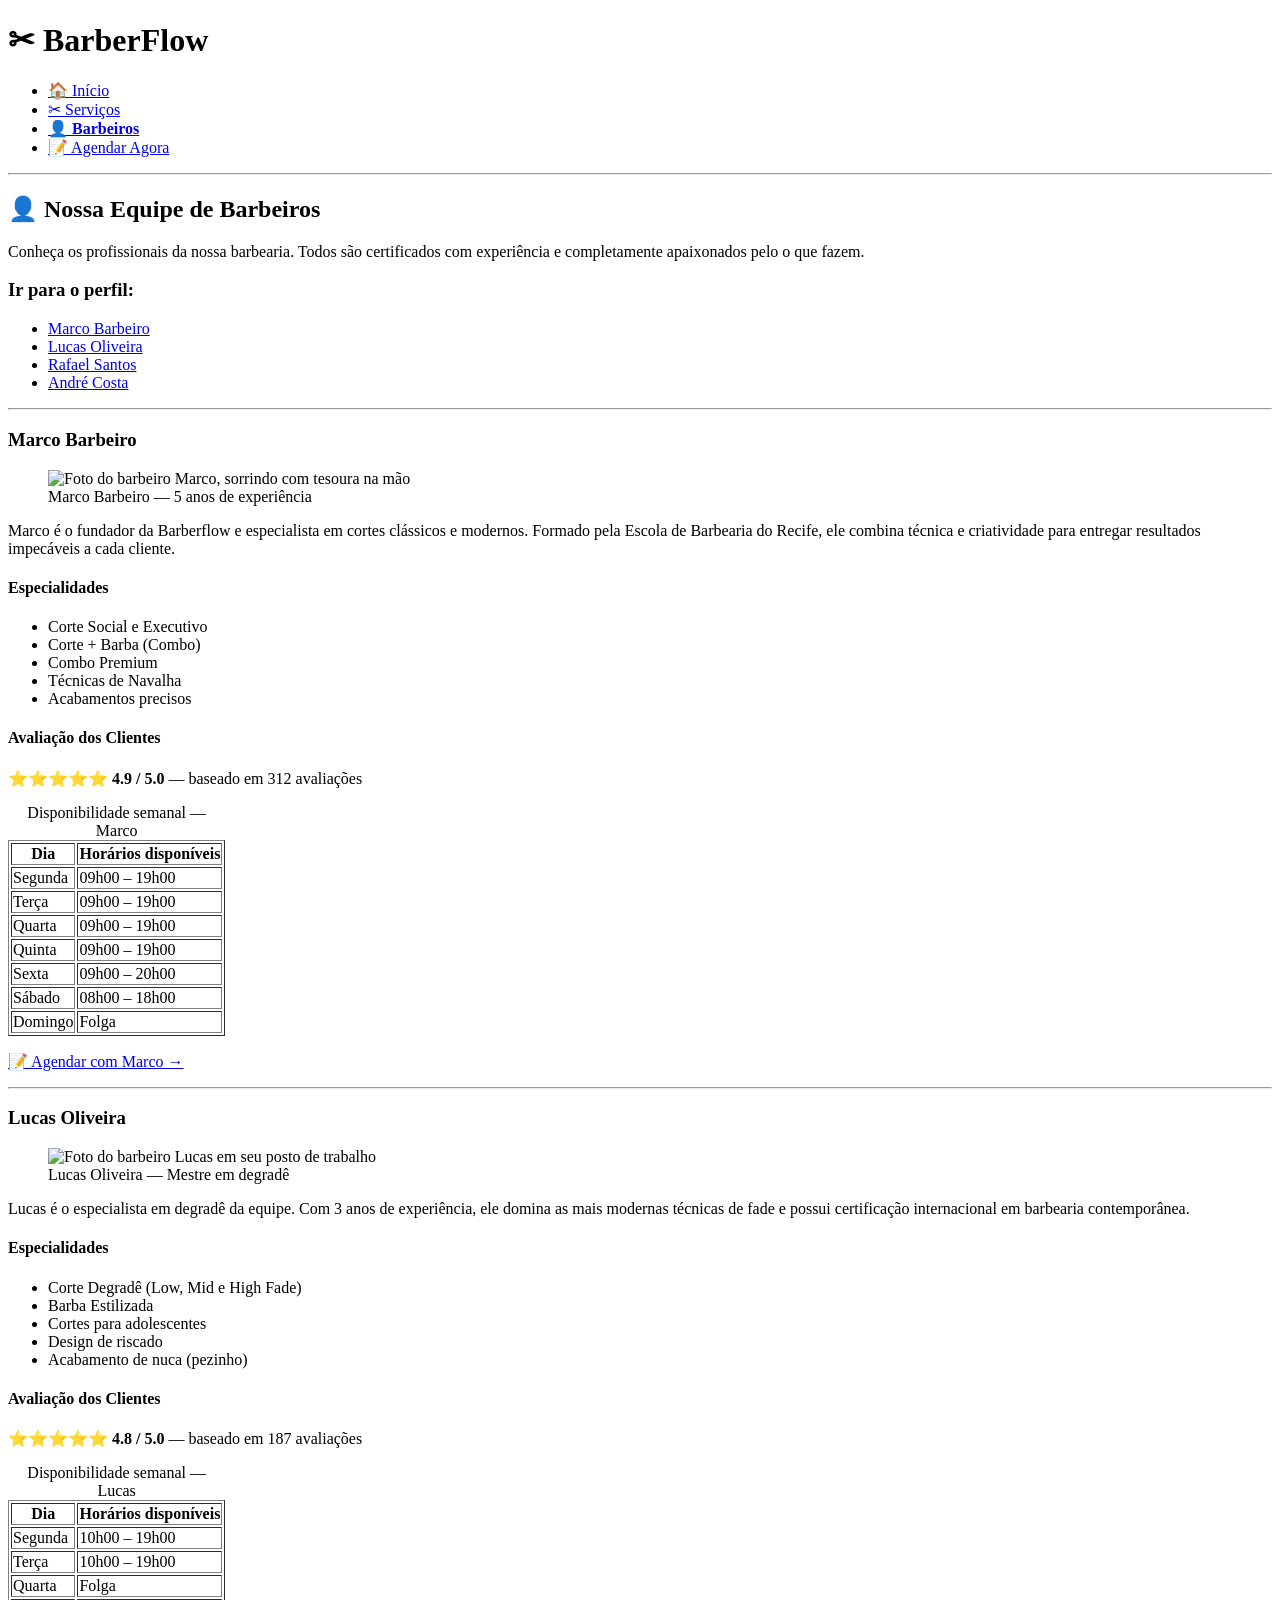
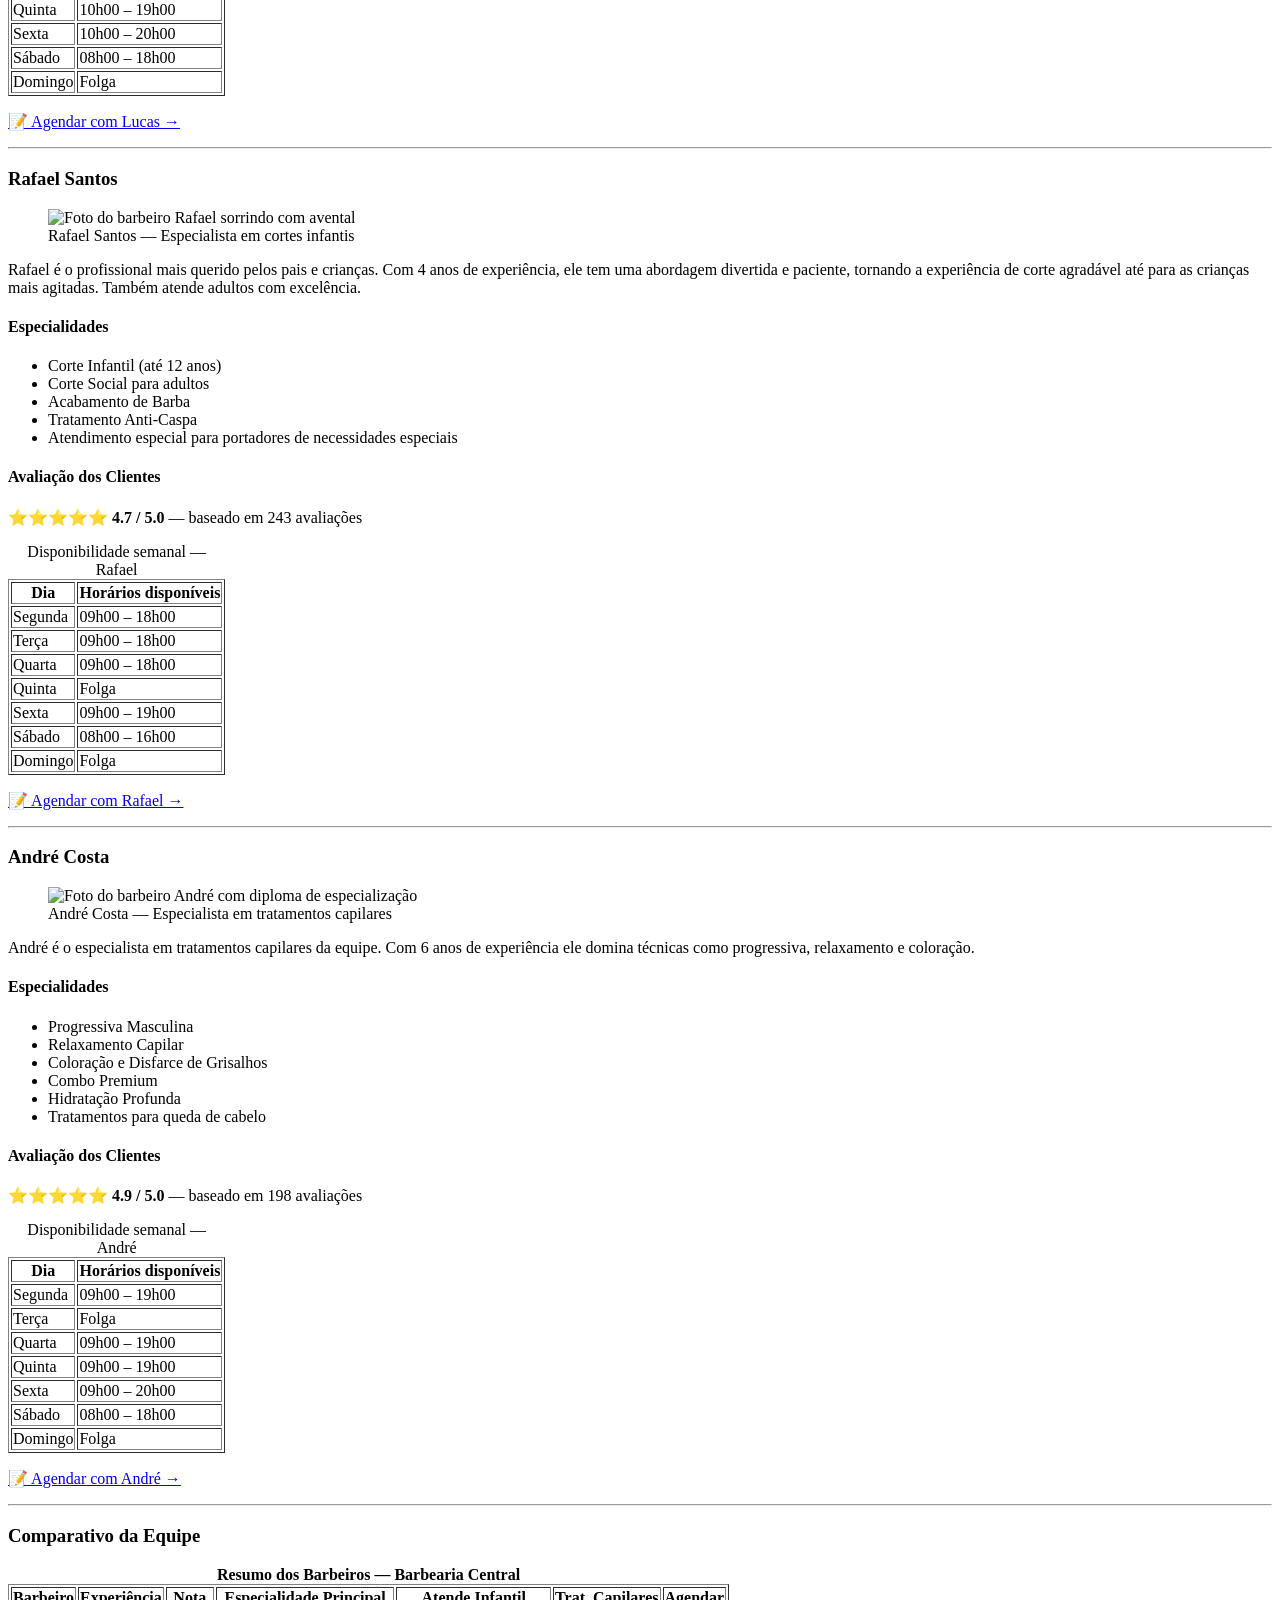
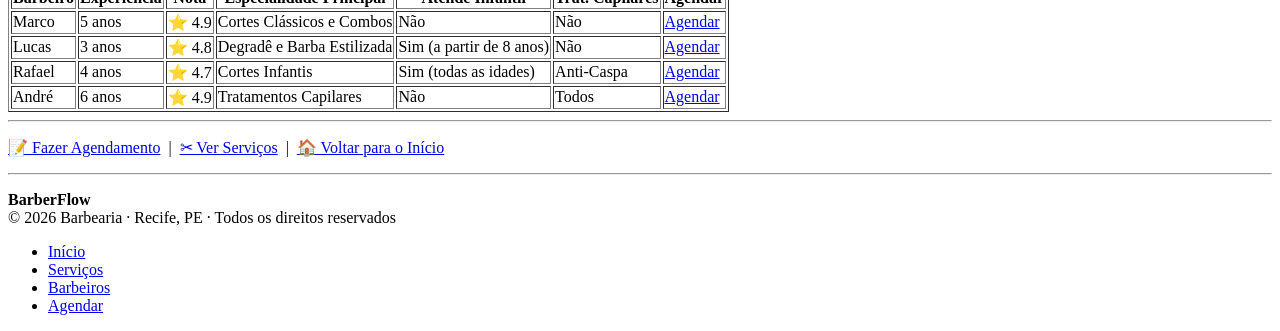
==== barbeiros.html @ de03c641 "Add files via upload" ====
<!DOCTYPE html>
<html lang="pt-BR">
<head>
  <meta charset="UTF-8">
  <meta name="viewport" content="width=device-width, initial-scale=1.0">
  <title>Barbeiros — BarberFlow</title>
</head>
<body>

  <header>
    <h1>✂ BarberFlow</h1>

    <nav>
      <ul>
        <li><a href="index.html">🏠 Início</a></li>
        <li><a href="servicos.html">✂ Serviços</a></li>
        <li><a href="barbeiros.html"><strong>👤 Barbeiros</strong></a></li>
        <li><a href="cadastro.html">📝 Agendar Agora</a></li>
      </ul>
    </nav>
  </header>

  <hr>

  <main>
    <h2>👤 Nossa Equipe de Barbeiros</h2>
    <p>
      Conheça os profissionais da nossa barbearia.
      Todos são certificados com experiência e completamente apaixonados pelo o que fazem.
    </p>

    <nav>
      <h3>Ir para o perfil:</h3>
      <ul>
        <li><a href="#marco">Marco Barbeiro</a></li>
        <li><a href="#lucas">Lucas Oliveira</a></li>
        <li><a href="#rafael">Rafael Santos</a></li>
        <li><a href="#andre">André Costa</a></li>
      </ul>
    </nav>

    <hr>

    <section id="marco">
      <h3>Marco Barbeiro</h3>

      <figure>
        <img src="imagens/barbeiro-marco.jpg" alt="Foto do barbeiro Marco, sorrindo com tesoura na mão" width="220">
        <figcaption>Marco Barbeiro — 5 anos de experiência</figcaption>
      </figure>

      <p>
        Marco é o fundador da Barberflow e especialista em cortes clássicos e modernos.
        Formado pela Escola de Barbearia do Recife, ele combina técnica e criatividade para
        entregar resultados impecáveis a cada cliente.
      </p>

      <h4>Especialidades</h4>
      <ul>
        <li>Corte Social e Executivo</li>
        <li>Corte + Barba (Combo)</li>
        <li>Combo Premium</li>
        <li>Técnicas de Navalha</li>
        <li>Acabamentos precisos</li>
      </ul>

      <h4>Avaliação dos Clientes</h4>
      <p>⭐⭐⭐⭐⭐ <strong>4.9 / 5.0</strong> — baseado em 312 avaliações</p>

      <table border="1">
        <caption>Disponibilidade semanal — Marco</caption>
        <thead>
          <tr>
            <th>Dia</th>
            <th>Horários disponíveis</th>
          </tr>
        </thead>
        <tbody>
          <tr><td>Segunda</td><td>09h00 – 19h00</td></tr>
          <tr><td>Terça</td><td>09h00 – 19h00</td></tr>
          <tr><td>Quarta</td><td>09h00 – 19h00</td></tr>
          <tr><td>Quinta</td><td>09h00 – 19h00</td></tr>
          <tr><td>Sexta</td><td>09h00 – 20h00</td></tr>
          <tr><td>Sábado</td><td>08h00 – 18h00</td></tr>
          <tr><td>Domingo</td><td>Folga</td></tr>
        </tbody>
      </table>

      <p><a href="cadastro.html">📝 Agendar com Marco →</a></p>
    </section>

    <hr>

    <section id="lucas">
      <h3>Lucas Oliveira</h3>

      <figure>
        <img src="imagens/barbeiro-lucas.jpg" alt="Foto do barbeiro Lucas em seu posto de trabalho" width="220">
        <figcaption>Lucas Oliveira — Mestre em degradê</figcaption>
      </figure>

      <p>
        Lucas é o especialista em degradê da equipe. Com 3 anos de experiência, ele domina as
        mais modernas técnicas de fade e possui certificação internacional em barbearia contemporânea.
      </p>

      <h4>Especialidades</h4>
      <ul>
        <li>Corte Degradê (Low, Mid e High Fade)</li>
        <li>Barba Estilizada</li>
        <li>Cortes para adolescentes</li>
        <li>Design de riscado</li>
        <li>Acabamento de nuca (pezinho)</li>
      </ul>

      <h4>Avaliação dos Clientes</h4>
      <p>⭐⭐⭐⭐⭐ <strong>4.8 / 5.0</strong> — baseado em 187 avaliações</p>

      <table border="1">
        <caption>Disponibilidade semanal — Lucas</caption>
        <thead>
          <tr>
            <th>Dia</th>
            <th>Horários disponíveis</th>
          </tr>
        </thead>
        <tbody>
          <tr><td>Segunda</td><td>10h00 – 19h00</td></tr>
          <tr><td>Terça</td><td>10h00 – 19h00</td></tr>
          <tr><td>Quarta</td><td>Folga</td></tr>
          <tr><td>Quinta</td><td>10h00 – 19h00</td></tr>
          <tr><td>Sexta</td><td>10h00 – 20h00</td></tr>
          <tr><td>Sábado</td><td>08h00 – 18h00</td></tr>
          <tr><td>Domingo</td><td>Folga</td></tr>
        </tbody>
      </table>

      <p><a href="cadastro.html">📝 Agendar com Lucas →</a></p>
    </section>

    <hr>

    <section id="rafael">
      <h3>Rafael Santos</h3>

      <figure>
        <img src="imagens/barbeiro-rafael.jpg" alt="Foto do barbeiro Rafael sorrindo com avental" width="220">
        <figcaption>Rafael Santos — Especialista em cortes infantis</figcaption>
      </figure>

      <p>
        Rafael é o profissional mais querido pelos pais e crianças. Com 4 anos de experiência,
        ele tem uma abordagem divertida e paciente, tornando a experiência de corte agradável até
        para as crianças mais agitadas. Também atende adultos com excelência.
      </p>

      <h4>Especialidades</h4>
      <ul>
        <li>Corte Infantil (até 12 anos)</li>
        <li>Corte Social para adultos</li>
        <li>Acabamento de Barba</li>
        <li>Tratamento Anti-Caspa</li>
        <li>Atendimento especial para portadores de necessidades especiais</li>
      </ul>

      <h4>Avaliação dos Clientes</h4>
      <p>⭐⭐⭐⭐⭐ <strong>4.7 / 5.0</strong> — baseado em 243 avaliações</p>

      <table border="1">
        <caption>Disponibilidade semanal — Rafael</caption>
        <thead>
          <tr>
            <th>Dia</th>
            <th>Horários disponíveis</th>
          </tr>
        </thead>
        <tbody>
          <tr><td>Segunda</td><td>09h00 – 18h00</td></tr>
          <tr><td>Terça</td><td>09h00 – 18h00</td></tr>
          <tr><td>Quarta</td><td>09h00 – 18h00</td></tr>
          <tr><td>Quinta</td><td>Folga</td></tr>
          <tr><td>Sexta</td><td>09h00 – 19h00</td></tr>
          <tr><td>Sábado</td><td>08h00 – 16h00</td></tr>
          <tr><td>Domingo</td><td>Folga</td></tr>
        </tbody>
      </table>

      <p><a href="cadastro.html">📝 Agendar com Rafael →</a></p>
    </section>

    <hr>

    <section id="andre">
      <h3>André Costa</h3>

      <figure>
        <img src="imagens/barbeiro-andre.jpg" alt="Foto do barbeiro André com diploma de especialização" width="220">
        <figcaption>André Costa — Especialista em tratamentos capilares</figcaption>
      </figure>

      <p>
        André é o especialista em tratamentos capilares da equipe. Com 6 anos de experiência ele domina técnicas como progressiva, relaxamento e coloração.
      </p>

      <h4>Especialidades</h4>
      <ul>
        <li>Progressiva Masculina</li>
        <li>Relaxamento Capilar</li>
        <li>Coloração e Disfarce de Grisalhos</li>
        <li>Combo Premium</li>
        <li>Hidratação Profunda</li>
        <li>Tratamentos para queda de cabelo</li>
      </ul>

      <h4>Avaliação dos Clientes</h4>
      <p>⭐⭐⭐⭐⭐ <strong>4.9 / 5.0</strong> — baseado em 198 avaliações</p>

      <table border="1">
        <caption>Disponibilidade semanal — André</caption>
        <thead>
          <tr>
            <th>Dia</th>
            <th>Horários disponíveis</th>
          </tr>
        </thead>
        <tbody>
          <tr><td>Segunda</td><td>09h00 – 19h00</td></tr>
          <tr><td>Terça</td><td>Folga</td></tr>
          <tr><td>Quarta</td><td>09h00 – 19h00</td></tr>
          <tr><td>Quinta</td><td>09h00 – 19h00</td></tr>
          <tr><td>Sexta</td><td>09h00 – 20h00</td></tr>
          <tr><td>Sábado</td><td>08h00 – 18h00</td></tr>
          <tr><td>Domingo</td><td>Folga</td></tr>
        </tbody>
      </table>

      <p><a href="cadastro.html">📝 Agendar com André →</a></p>
    </section>

    <hr>

    <section>
      <h3>Comparativo da Equipe</h3>

      <table border="1">
        <caption><strong>Resumo dos Barbeiros — Barbearia Central</strong></caption>
        <thead>
          <tr>
            <th>Barbeiro</th>
            <th>Experiência</th>
            <th>Nota</th>
            <th>Especialidade Principal</th>
            <th>Atende Infantil</th>
            <th>Trat. Capilares</th>
            <th>Agendar</th>
          </tr>
        </thead>
        <tbody>
          <tr>
            <td>Marco</td>
            <td>5 anos</td>
            <td>⭐ 4.9</td>
            <td>Cortes Clássicos e Combos</td>
            <td>Não</td>
            <td>Não</td>
            <td><a href="cadastro.html">Agendar</a></td>
          </tr>
          <tr>
            <td>Lucas</td>
            <td>3 anos</td>
            <td>⭐ 4.8</td>
            <td>Degradê e Barba Estilizada</td>
            <td>Sim (a partir de 8 anos)</td>
            <td>Não</td>
            <td><a href="cadastro.html">Agendar</a></td>
          </tr>
          <tr>
            <td>Rafael</td>
            <td>4 anos</td>
            <td>⭐ 4.7</td>
            <td>Cortes Infantis</td>
            <td>Sim (todas as idades)</td>
            <td>Anti-Caspa</td>
            <td><a href="cadastro.html">Agendar</a></td>
          </tr>
          <tr>
            <td>André</td>
            <td>6 anos</td>
            <td>⭐ 4.9</td>
            <td>Tratamentos Capilares</td>
            <td>Não</td>
            <td>Todos</td>
            <td><a href="cadastro.html">Agendar</a></td>
          </tr>
        </tbody>
      </table>
    </section>

    <hr>

    <p>
      <a href="cadastro.html">📝 Fazer Agendamento</a>
      &nbsp;|&nbsp;
      <a href="servicos.html">✂ Ver Serviços</a>
      &nbsp;|&nbsp;
      <a href="index.html">🏠 Voltar para o Início</a>
    </p>
  </main>

  <hr>

  <footer>
    <p>
      <strong>BarberFlow</strong><br>
      &copy; 2026 Barbearia · Recife, PE · Todos os direitos reservados
    </p>
    <nav>
      <ul>
        <li><a href="index.html">Início</a></li>
        <li><a href="servicos.html">Serviços</a></li>
        <li><a href="barbeiros.html">Barbeiros</a></li>
        <li><a href="cadastro.html">Agendar</a></li>
      </ul>
    </nav>
  </footer>

</body>
</html>
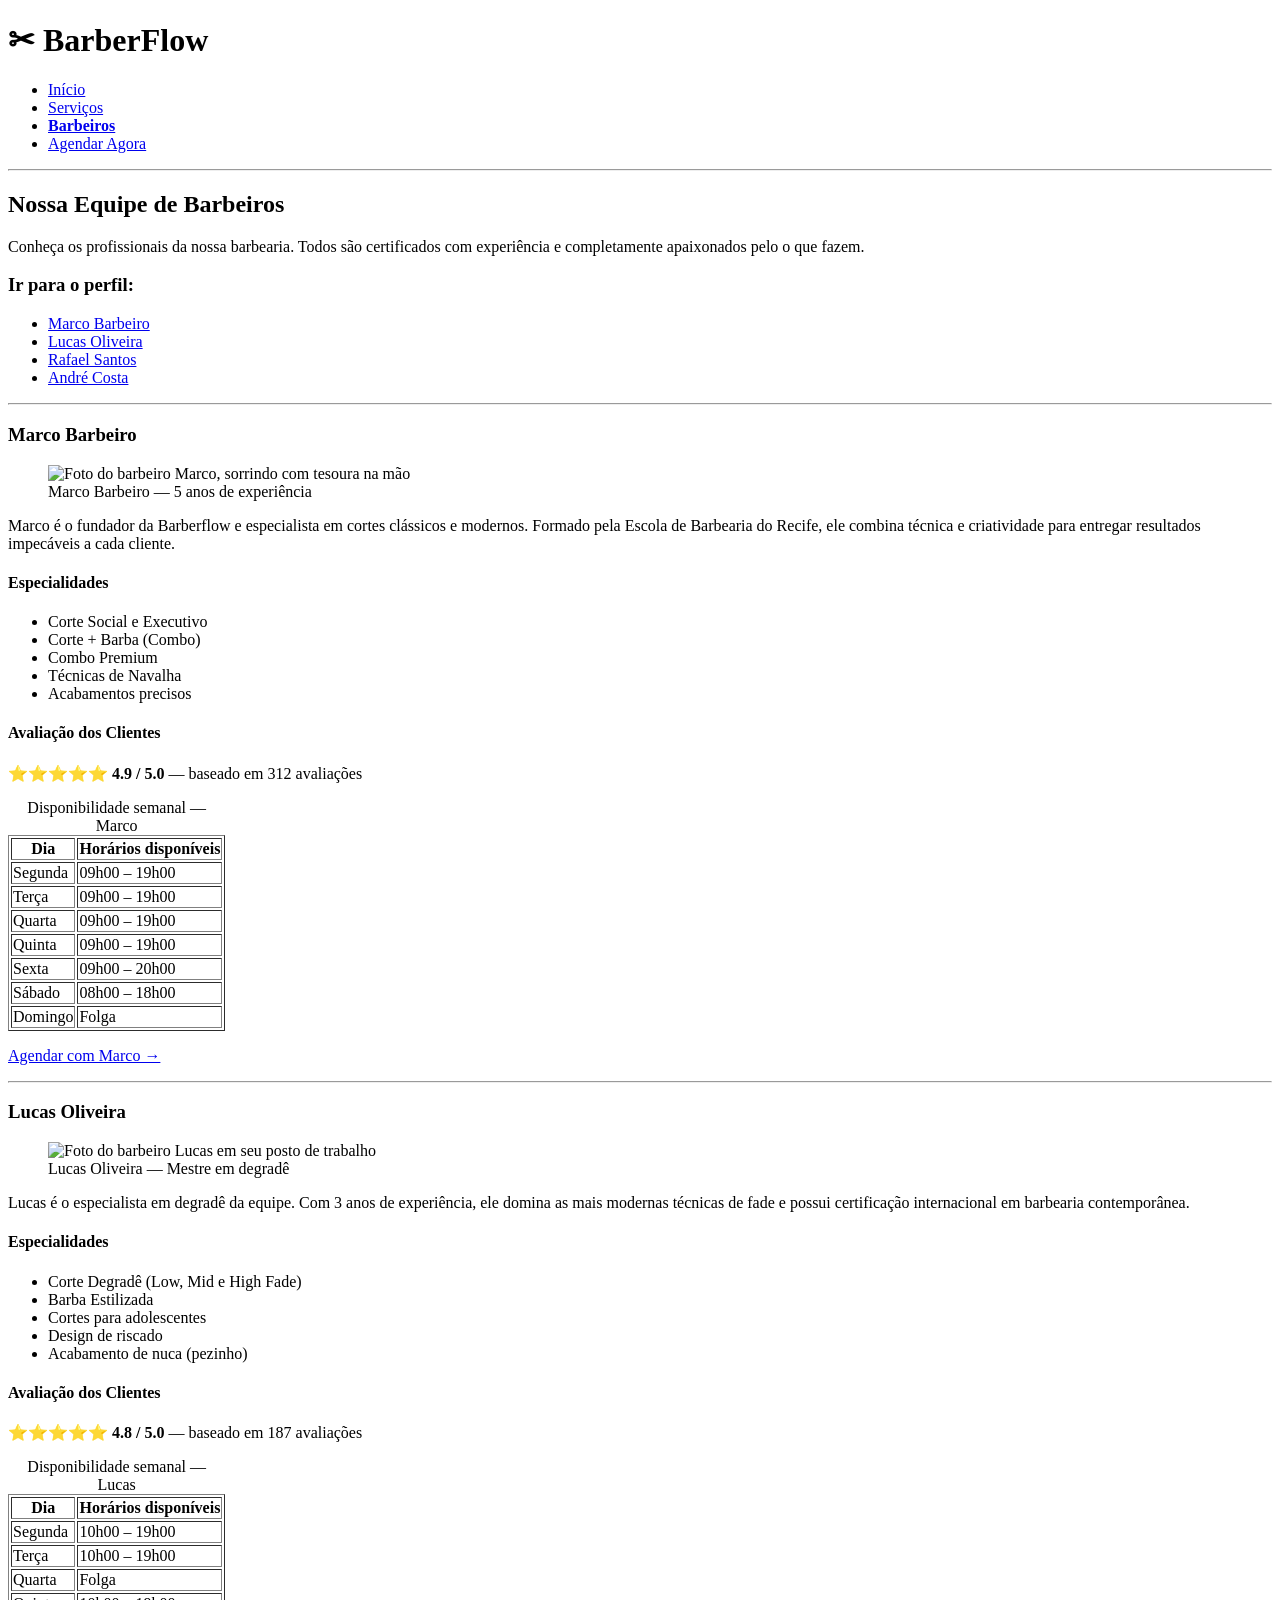
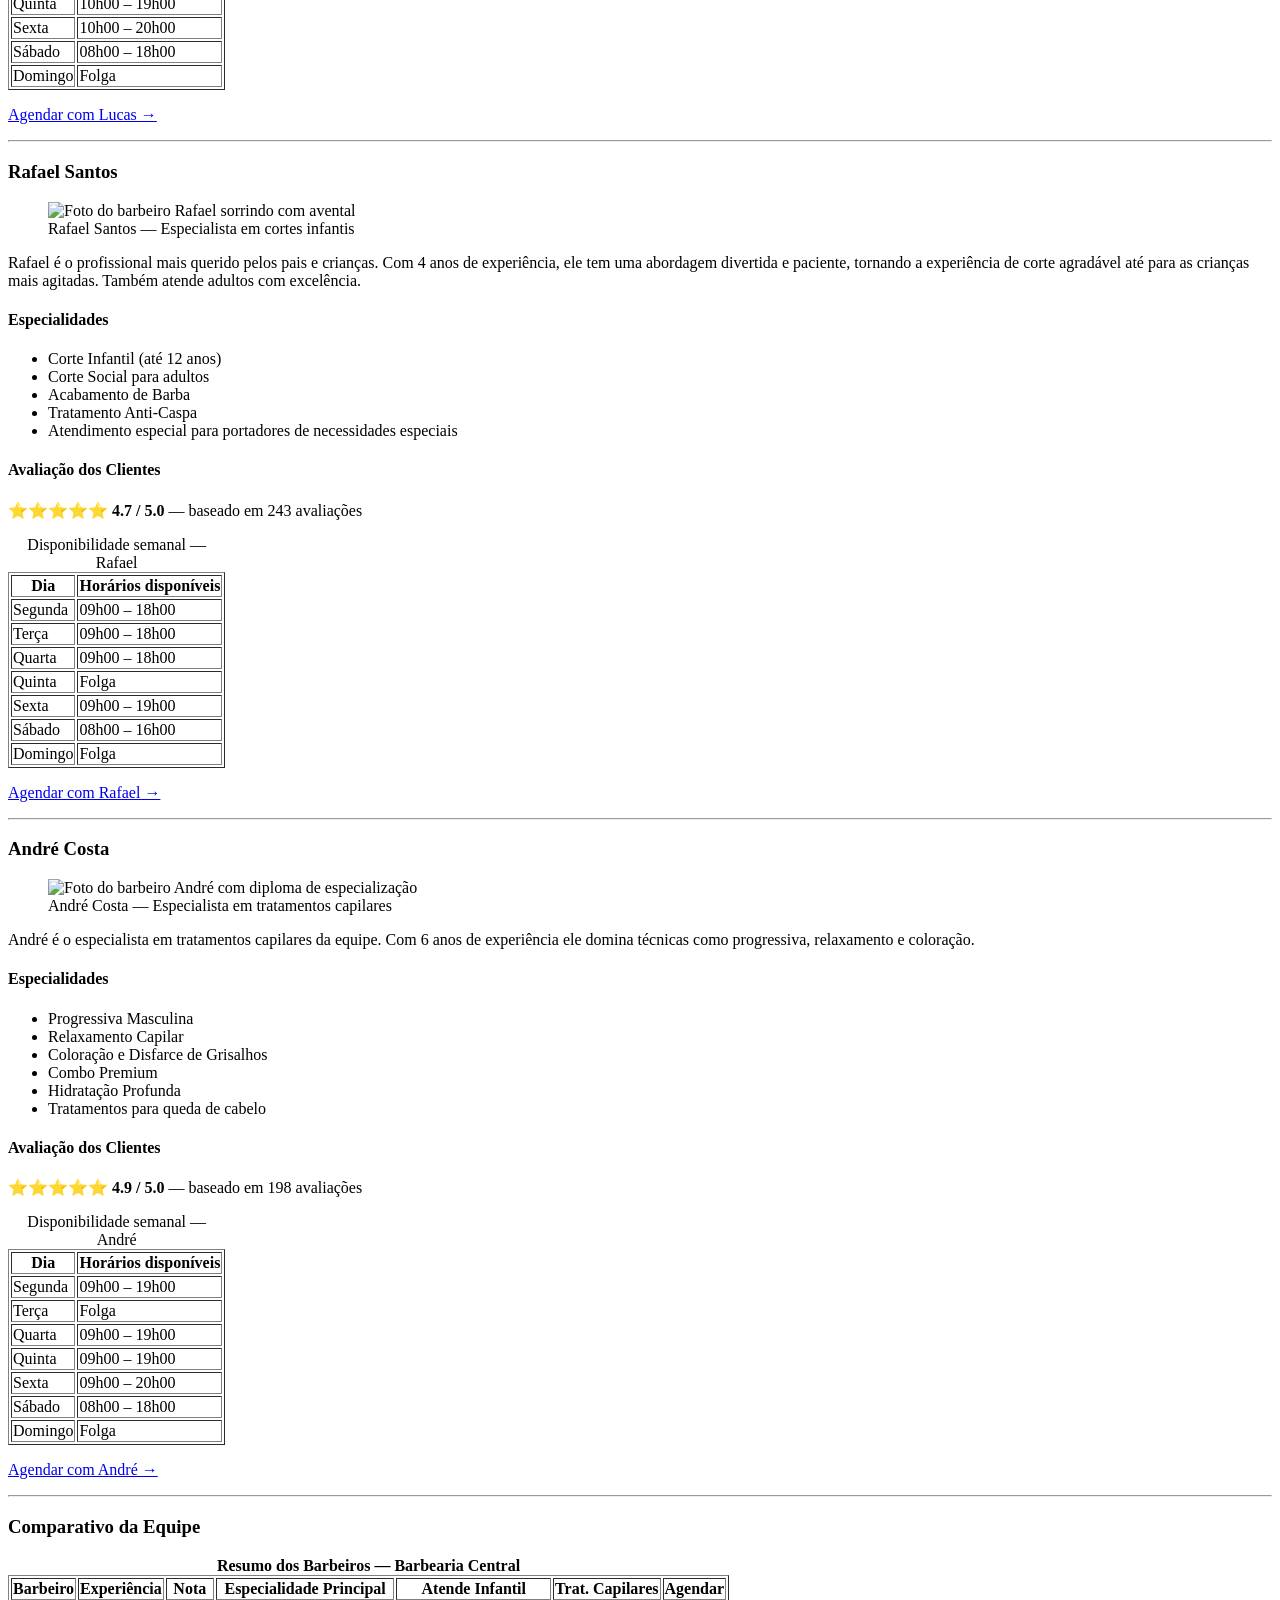
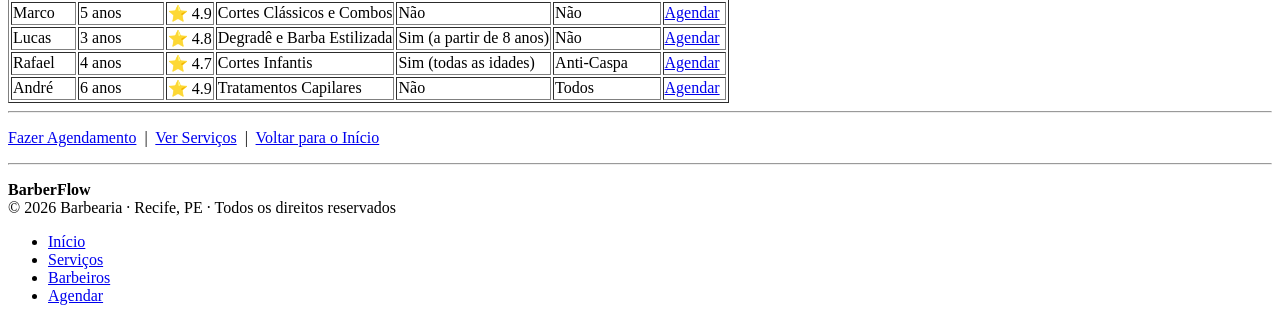
==== commit 2c12b3b5: "Update barbeiros.html" ====
--- a/barbeiros.html
+++ b/barbeiros.html
@@ -12,10 +12,10 @@
 
     <nav>
       <ul>
-        <li><a href="index.html">🏠 Início</a></li>
-        <li><a href="servicos.html">✂ Serviços</a></li>
-        <li><a href="barbeiros.html"><strong>👤 Barbeiros</strong></a></li>
-        <li><a href="cadastro.html">📝 Agendar Agora</a></li>
+        <li><a href="index.html"> Início</a></li>
+        <li><a href="servicos.html"> Serviços</a></li>
+        <li><a href="barbeiros.html"><strong> Barbeiros</strong></a></li>
+        <li><a href="cadastro.html"> Agendar Agora</a></li>
       </ul>
     </nav>
   </header>
@@ -23,7 +23,7 @@
   <hr>
 
   <main>
-    <h2>👤 Nossa Equipe de Barbeiros</h2>
+    <h2> Nossa Equipe de Barbeiros</h2>
     <p>
       Conheça os profissionais da nossa barbearia.
       Todos são certificados com experiência e completamente apaixonados pelo o que fazem.
@@ -86,7 +86,7 @@
         </tbody>
       </table>
 
-      <p><a href="cadastro.html">📝 Agendar com Marco →</a></p>
+      <p><a href="cadastro.html"> Agendar com Marco →</a></p>
     </section>
 
     <hr>
@@ -135,7 +135,7 @@
         </tbody>
       </table>
 
-      <p><a href="cadastro.html">📝 Agendar com Lucas →</a></p>
+      <p><a href="cadastro.html"> Agendar com Lucas →</a></p>
     </section>
 
     <hr>
@@ -185,7 +185,7 @@
         </tbody>
       </table>
 
-      <p><a href="cadastro.html">📝 Agendar com Rafael →</a></p>
+      <p><a href="cadastro.html"> Agendar com Rafael →</a></p>
     </section>
 
     <hr>
@@ -234,7 +234,7 @@
         </tbody>
       </table>
 
-      <p><a href="cadastro.html">📝 Agendar com André →</a></p>
+      <p><a href="cadastro.html"> Agendar com André →</a></p>
     </section>
 
     <hr>
@@ -299,11 +299,11 @@
     <hr>
 
     <p>
-      <a href="cadastro.html">📝 Fazer Agendamento</a>
+      <a href="cadastro.html"> Fazer Agendamento</a>
       &nbsp;|&nbsp;
-      <a href="servicos.html">✂ Ver Serviços</a>
+      <a href="servicos.html"> Ver Serviços</a>
       &nbsp;|&nbsp;
-      <a href="index.html">🏠 Voltar para o Início</a>
+      <a href="index.html"> Voltar para o Início</a>
     </p>
   </main>
 
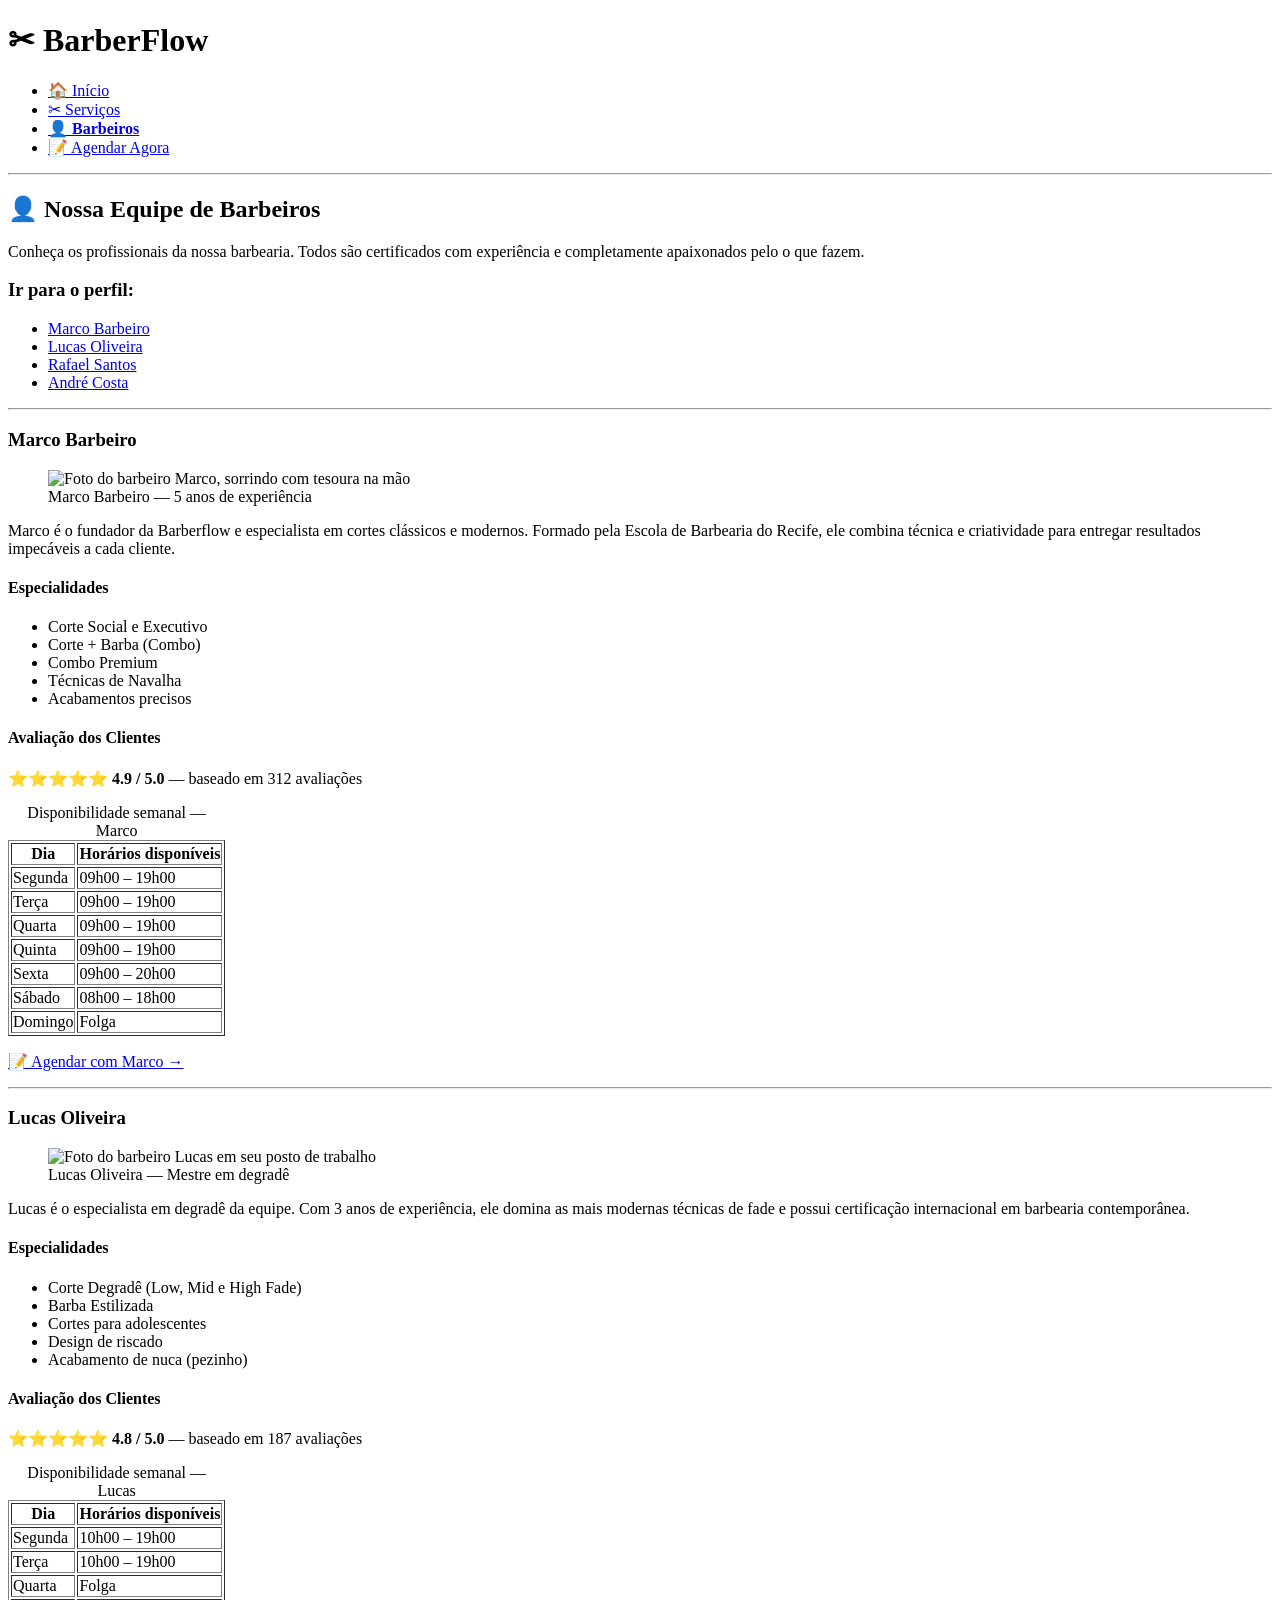
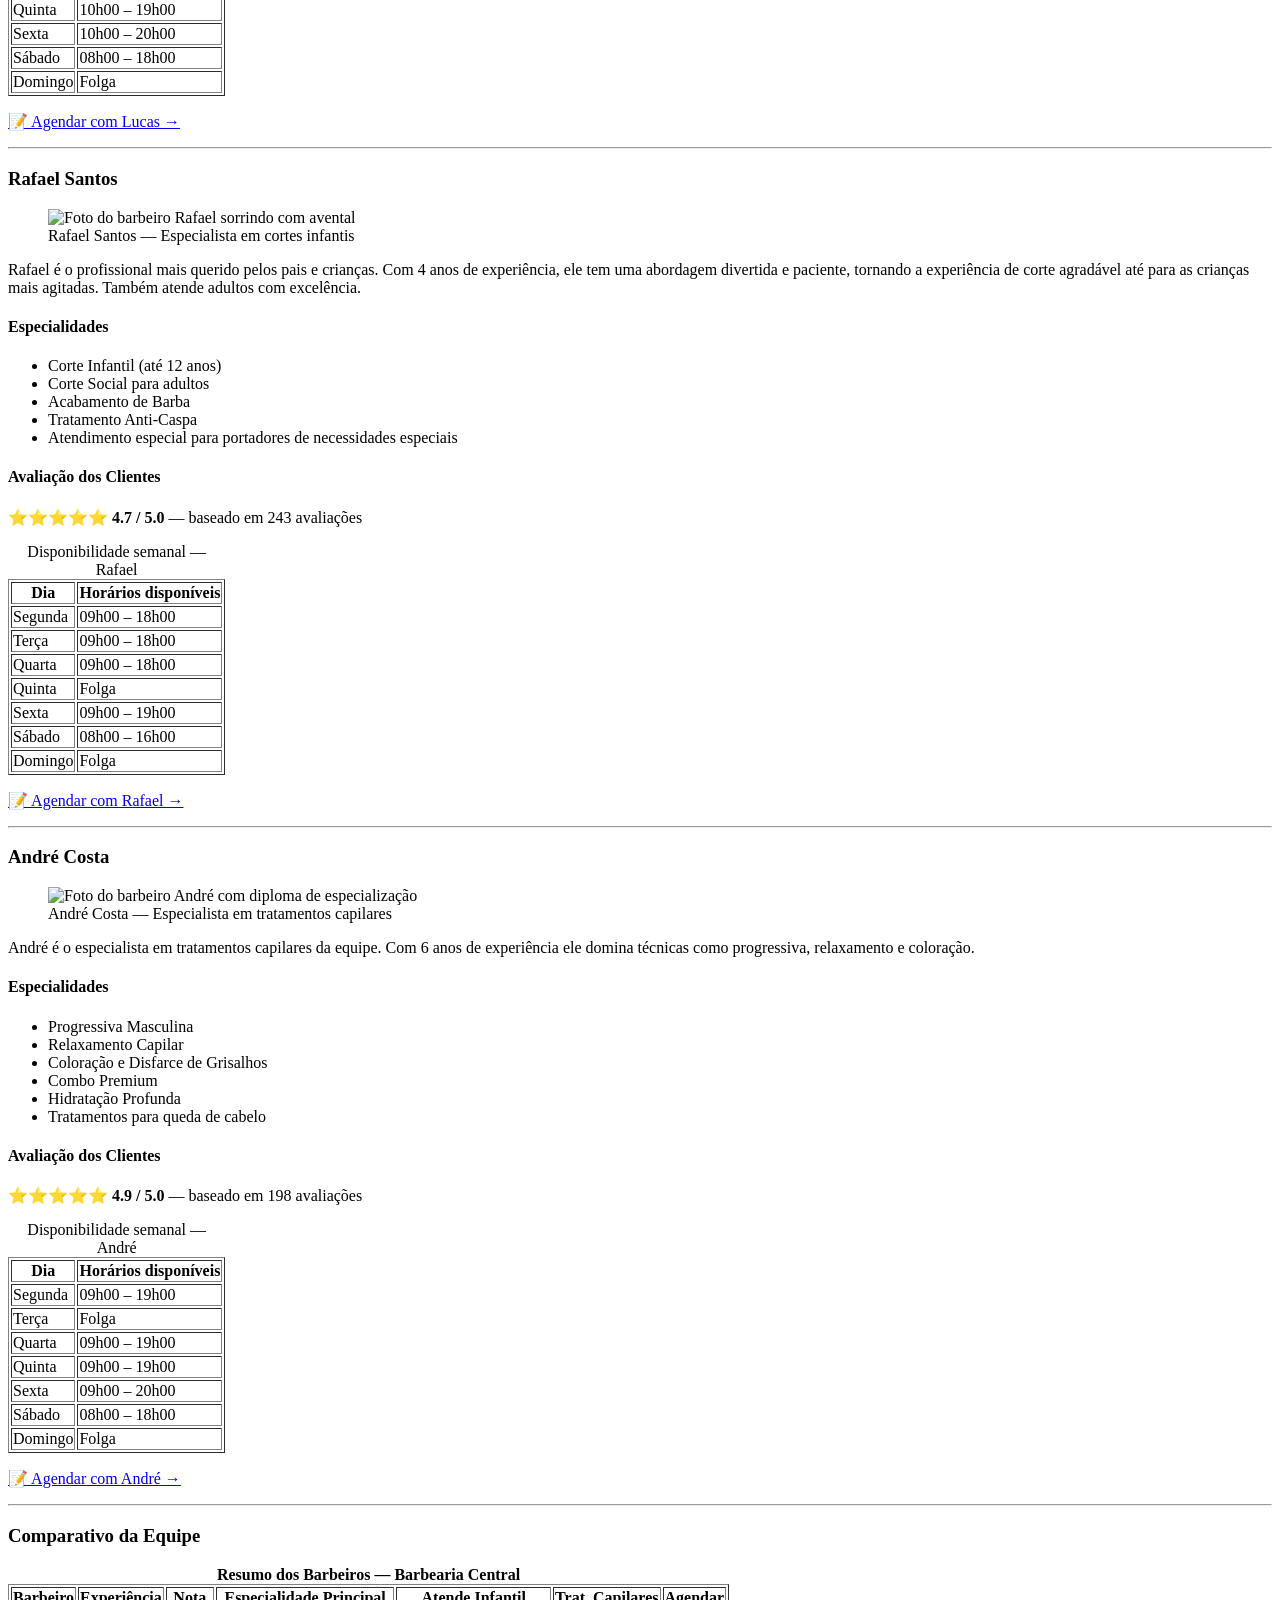
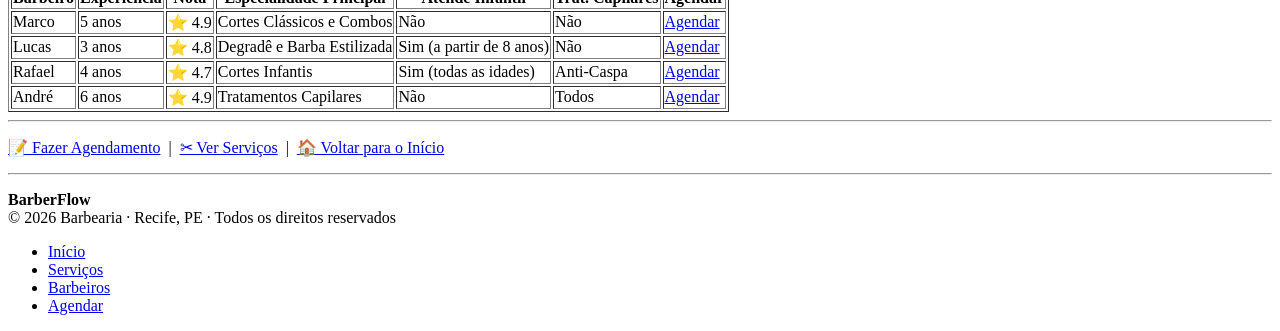
==== commit fa7b4108: "atualização" ====
--- a/barbeiros.html
+++ b/barbeiros.html
@@ -12,10 +12,10 @@
 
     <nav>
       <ul>
-        <li><a href="index.html"> Início</a></li>
-        <li><a href="servicos.html"> Serviços</a></li>
-        <li><a href="barbeiros.html"><strong> Barbeiros</strong></a></li>
-        <li><a href="cadastro.html"> Agendar Agora</a></li>
+        <li><a href="index.html">🏠 Início</a></li>
+        <li><a href="servicos.html">✂ Serviços</a></li>
+        <li><a href="barbeiros.html"><strong>👤 Barbeiros</strong></a></li>
+        <li><a href="cadastro.html">📝 Agendar Agora</a></li>
       </ul>
     </nav>
   </header>
@@ -23,7 +23,7 @@
   <hr>
 
   <main>
-    <h2> Nossa Equipe de Barbeiros</h2>
+    <h2>👤 Nossa Equipe de Barbeiros</h2>
     <p>
       Conheça os profissionais da nossa barbearia.
       Todos são certificados com experiência e completamente apaixonados pelo o que fazem.
@@ -86,7 +86,7 @@
         </tbody>
       </table>
 
-      <p><a href="cadastro.html"> Agendar com Marco →</a></p>
+      <p><a href="cadastro.html">📝 Agendar com Marco →</a></p>
     </section>
 
     <hr>
@@ -135,7 +135,7 @@
         </tbody>
       </table>
 
-      <p><a href="cadastro.html"> Agendar com Lucas →</a></p>
+      <p><a href="cadastro.html">📝 Agendar com Lucas →</a></p>
     </section>
 
     <hr>
@@ -185,7 +185,7 @@
         </tbody>
       </table>
 
-      <p><a href="cadastro.html"> Agendar com Rafael →</a></p>
+      <p><a href="cadastro.html">📝 Agendar com Rafael →</a></p>
     </section>
 
     <hr>
@@ -234,7 +234,7 @@
         </tbody>
       </table>
 
-      <p><a href="cadastro.html"> Agendar com André →</a></p>
+      <p><a href="cadastro.html">📝 Agendar com André →</a></p>
     </section>
 
     <hr>
@@ -299,11 +299,11 @@
     <hr>
 
     <p>
-      <a href="cadastro.html"> Fazer Agendamento</a>
+      <a href="cadastro.html">📝 Fazer Agendamento</a>
       &nbsp;|&nbsp;
-      <a href="servicos.html"> Ver Serviços</a>
+      <a href="servicos.html">✂ Ver Serviços</a>
       &nbsp;|&nbsp;
-      <a href="index.html"> Voltar para o Início</a>
+      <a href="index.html">🏠 Voltar para o Início</a>
     </p>
   </main>
 
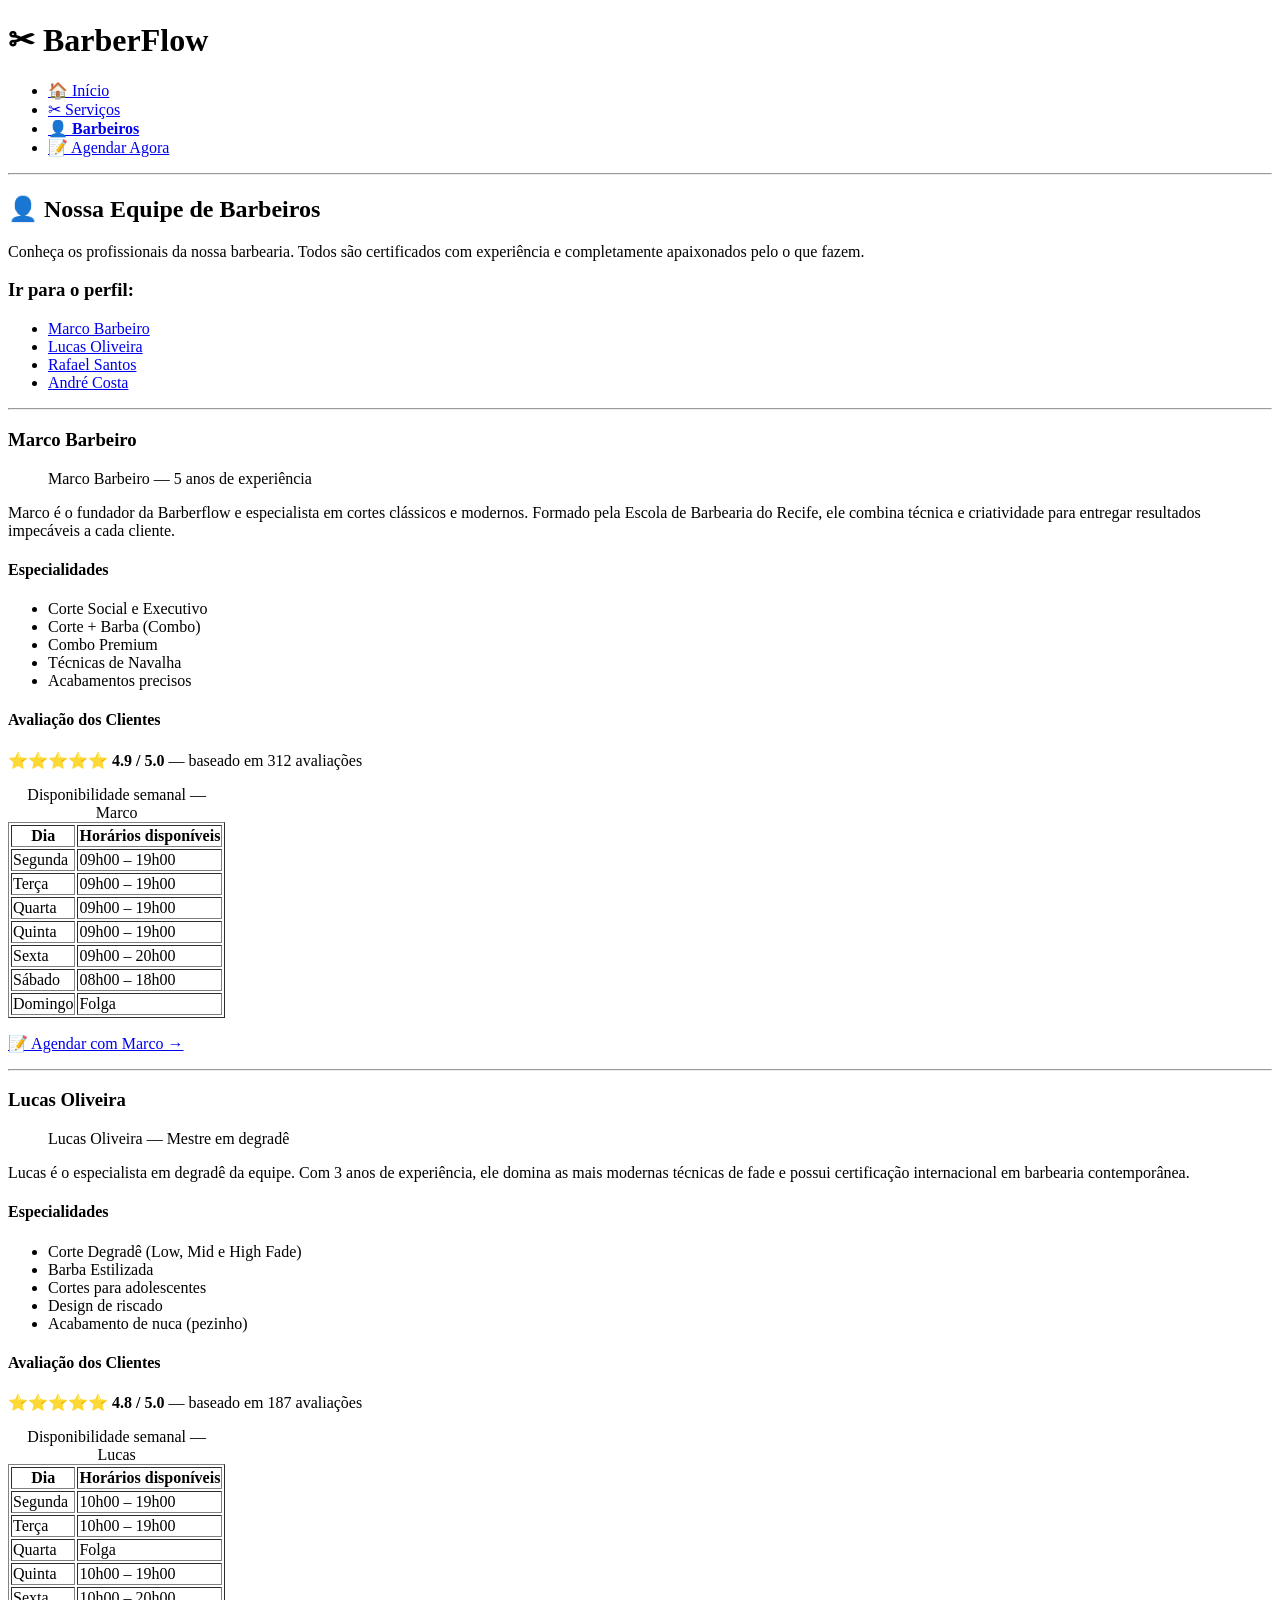
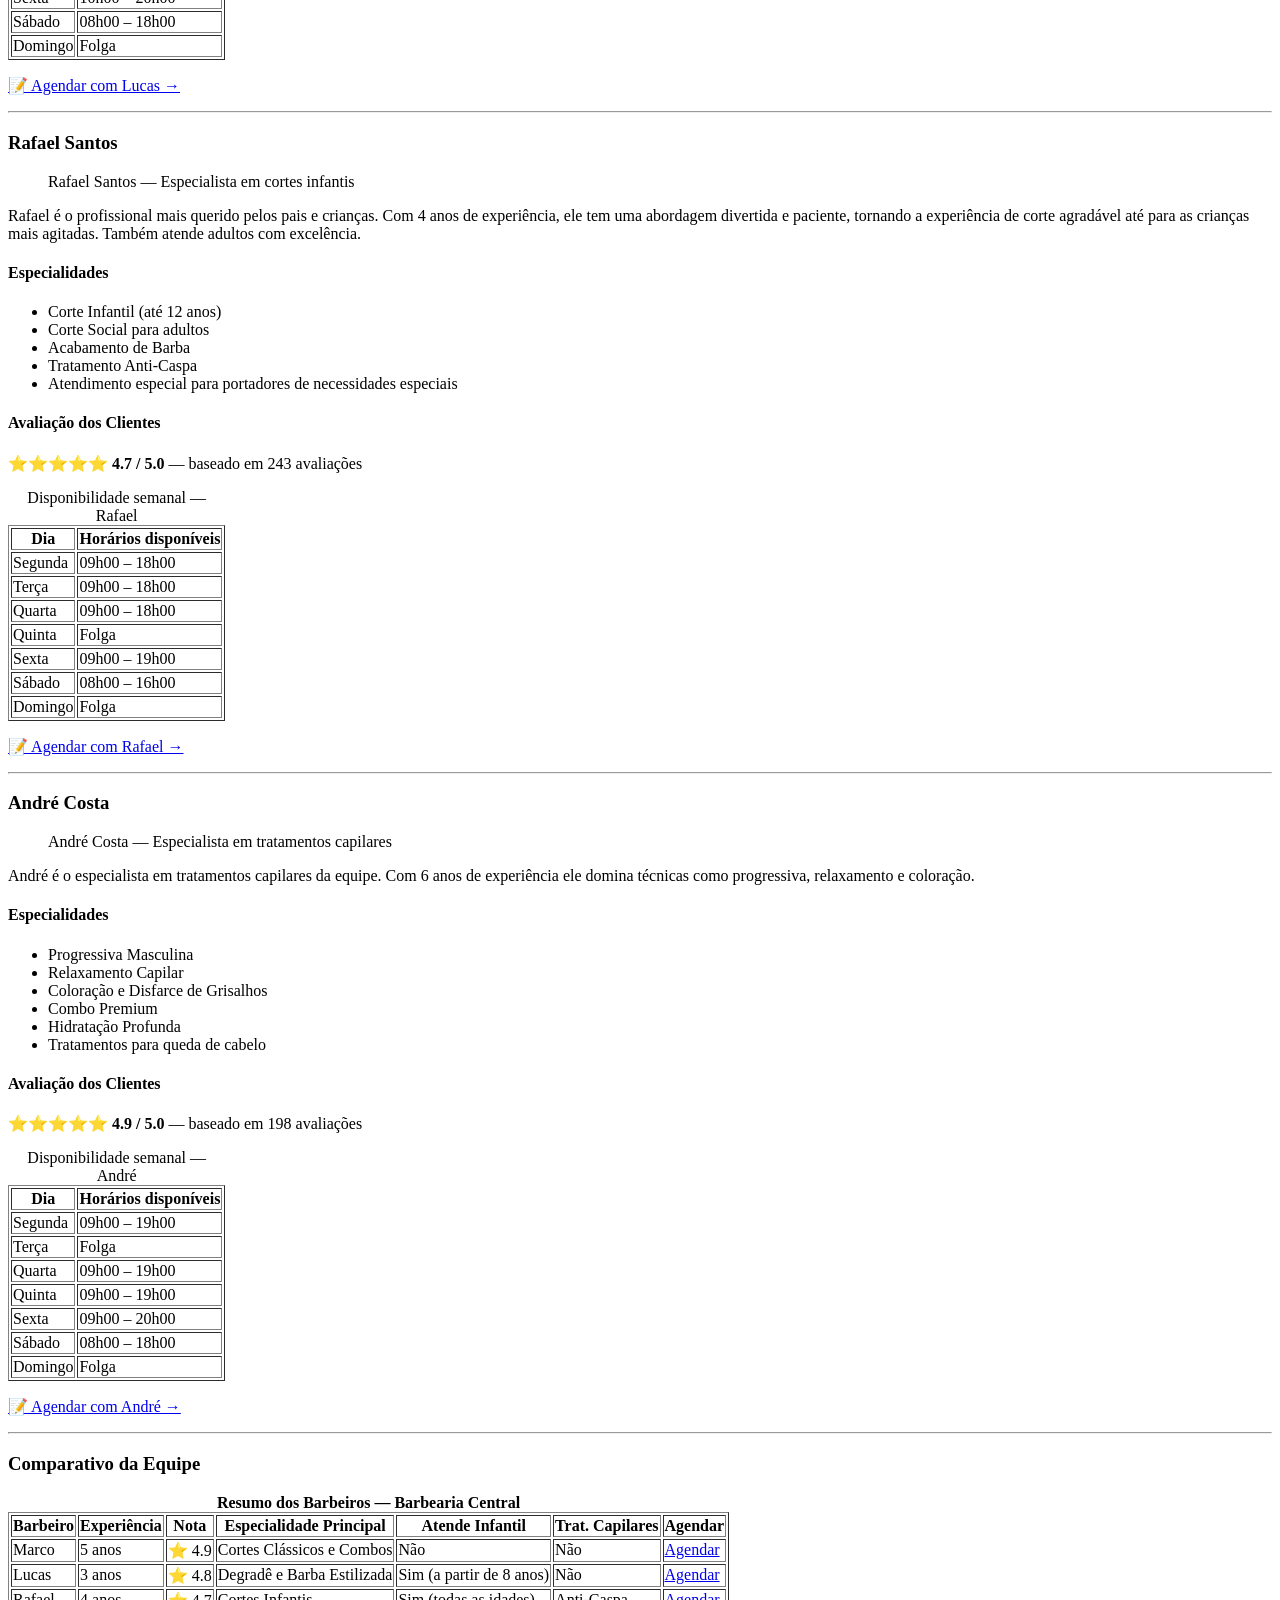
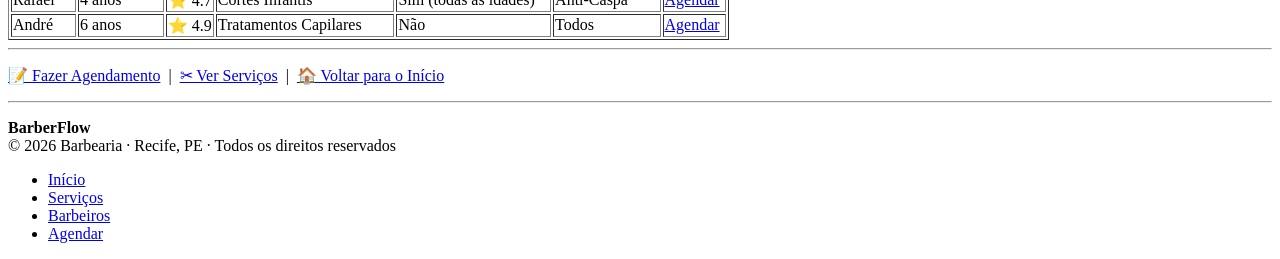
==== commit c31aa07f: "Add files via upload" ====
--- a/barbeiros.html
+++ b/barbeiros.html
@@ -4,6 +4,7 @@
   <meta charset="UTF-8">
   <meta name="viewport" content="width=device-width, initial-scale=1.0">
   <title>Barbeiros — BarberFlow</title>
+  <link rel="stylesheet" href="CSS/barbeiros.css">
 </head>
 <body>
 
@@ -45,7 +46,7 @@
       <h3>Marco Barbeiro</h3>
 
       <figure>
-        <img src="imagens/barbeiro-marco.jpg" alt="Foto do barbeiro Marco, sorrindo com tesoura na mão" width="220">
+        
         <figcaption>Marco Barbeiro — 5 anos de experiência</figcaption>
       </figure>
 
@@ -95,7 +96,7 @@
       <h3>Lucas Oliveira</h3>
 
       <figure>
-        <img src="imagens/barbeiro-lucas.jpg" alt="Foto do barbeiro Lucas em seu posto de trabalho" width="220">
+        
         <figcaption>Lucas Oliveira — Mestre em degradê</figcaption>
       </figure>
 
@@ -144,7 +145,7 @@
       <h3>Rafael Santos</h3>
 
       <figure>
-        <img src="imagens/barbeiro-rafael.jpg" alt="Foto do barbeiro Rafael sorrindo com avental" width="220">
+        
         <figcaption>Rafael Santos — Especialista em cortes infantis</figcaption>
       </figure>
 
@@ -194,7 +195,7 @@
       <h3>André Costa</h3>
 
       <figure>
-        <img src="imagens/barbeiro-andre.jpg" alt="Foto do barbeiro André com diploma de especialização" width="220">
+        
         <figcaption>André Costa — Especialista em tratamentos capilares</figcaption>
       </figure>
 
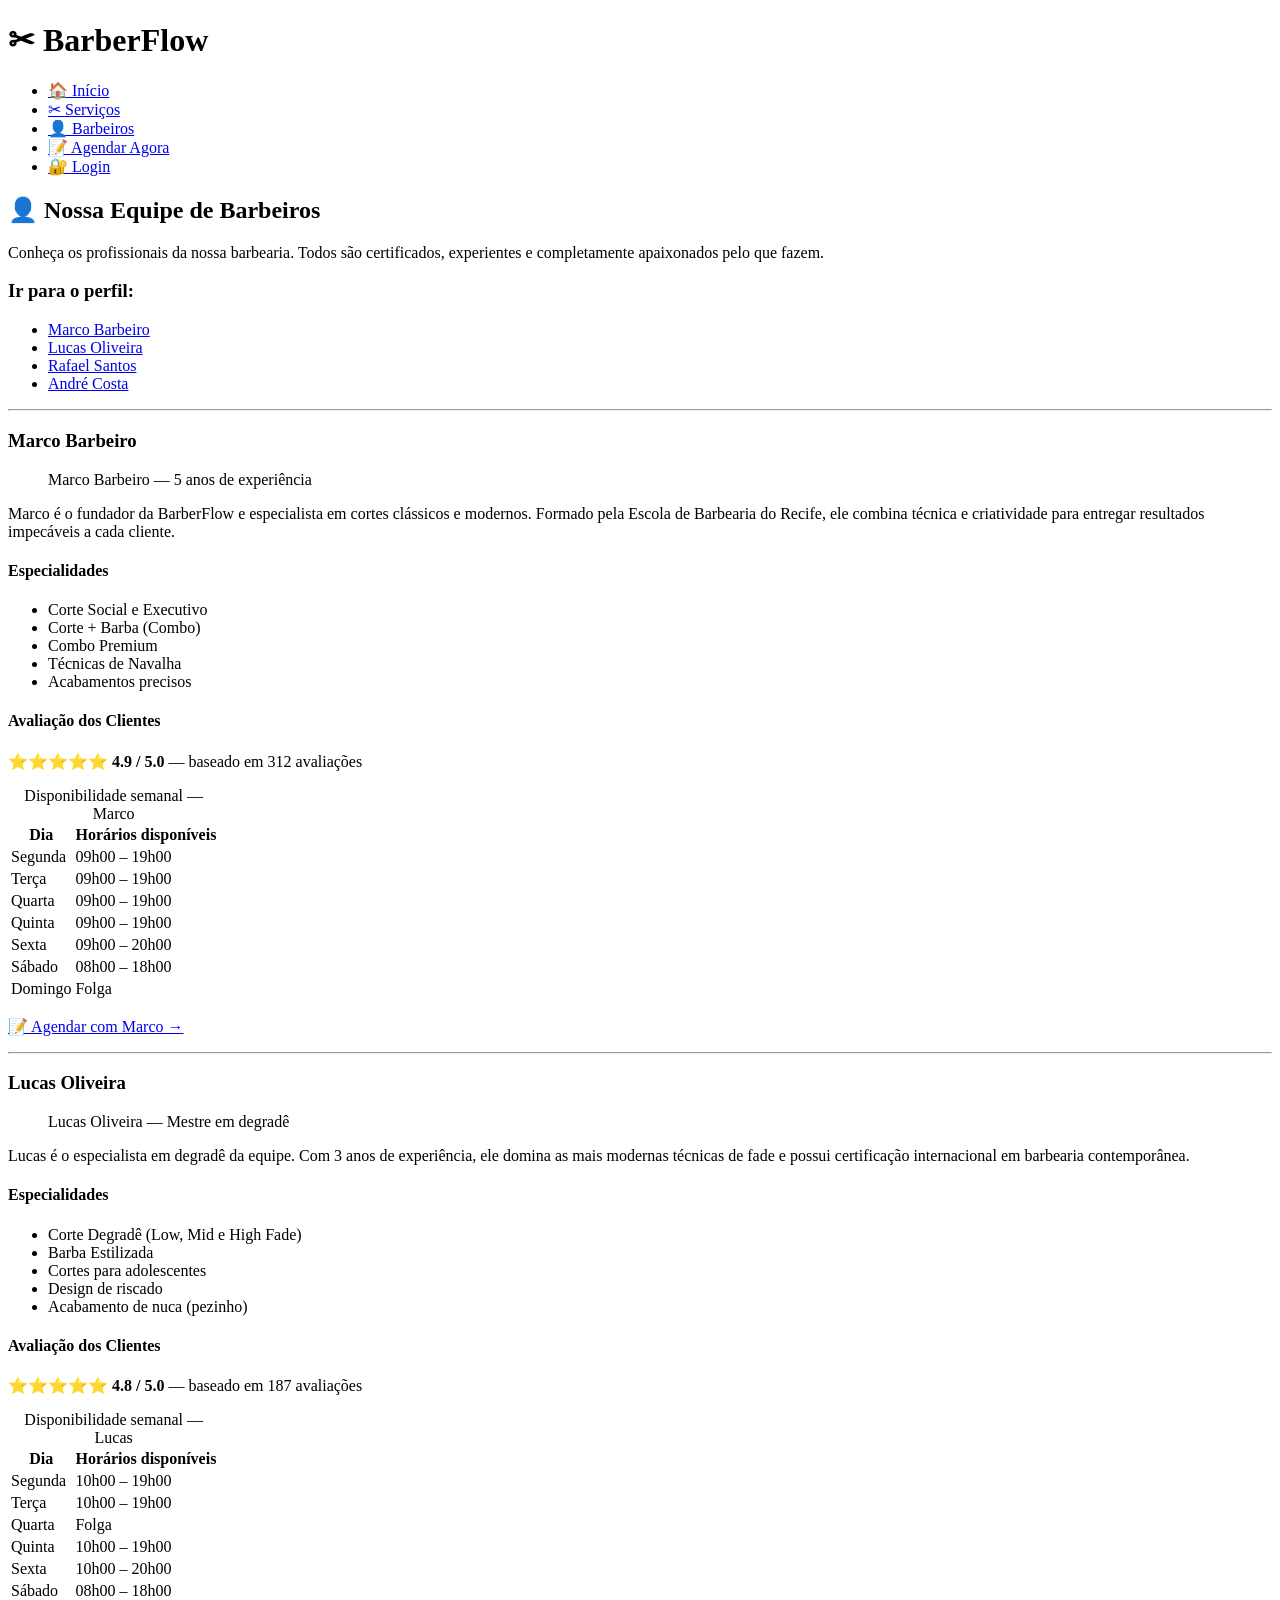
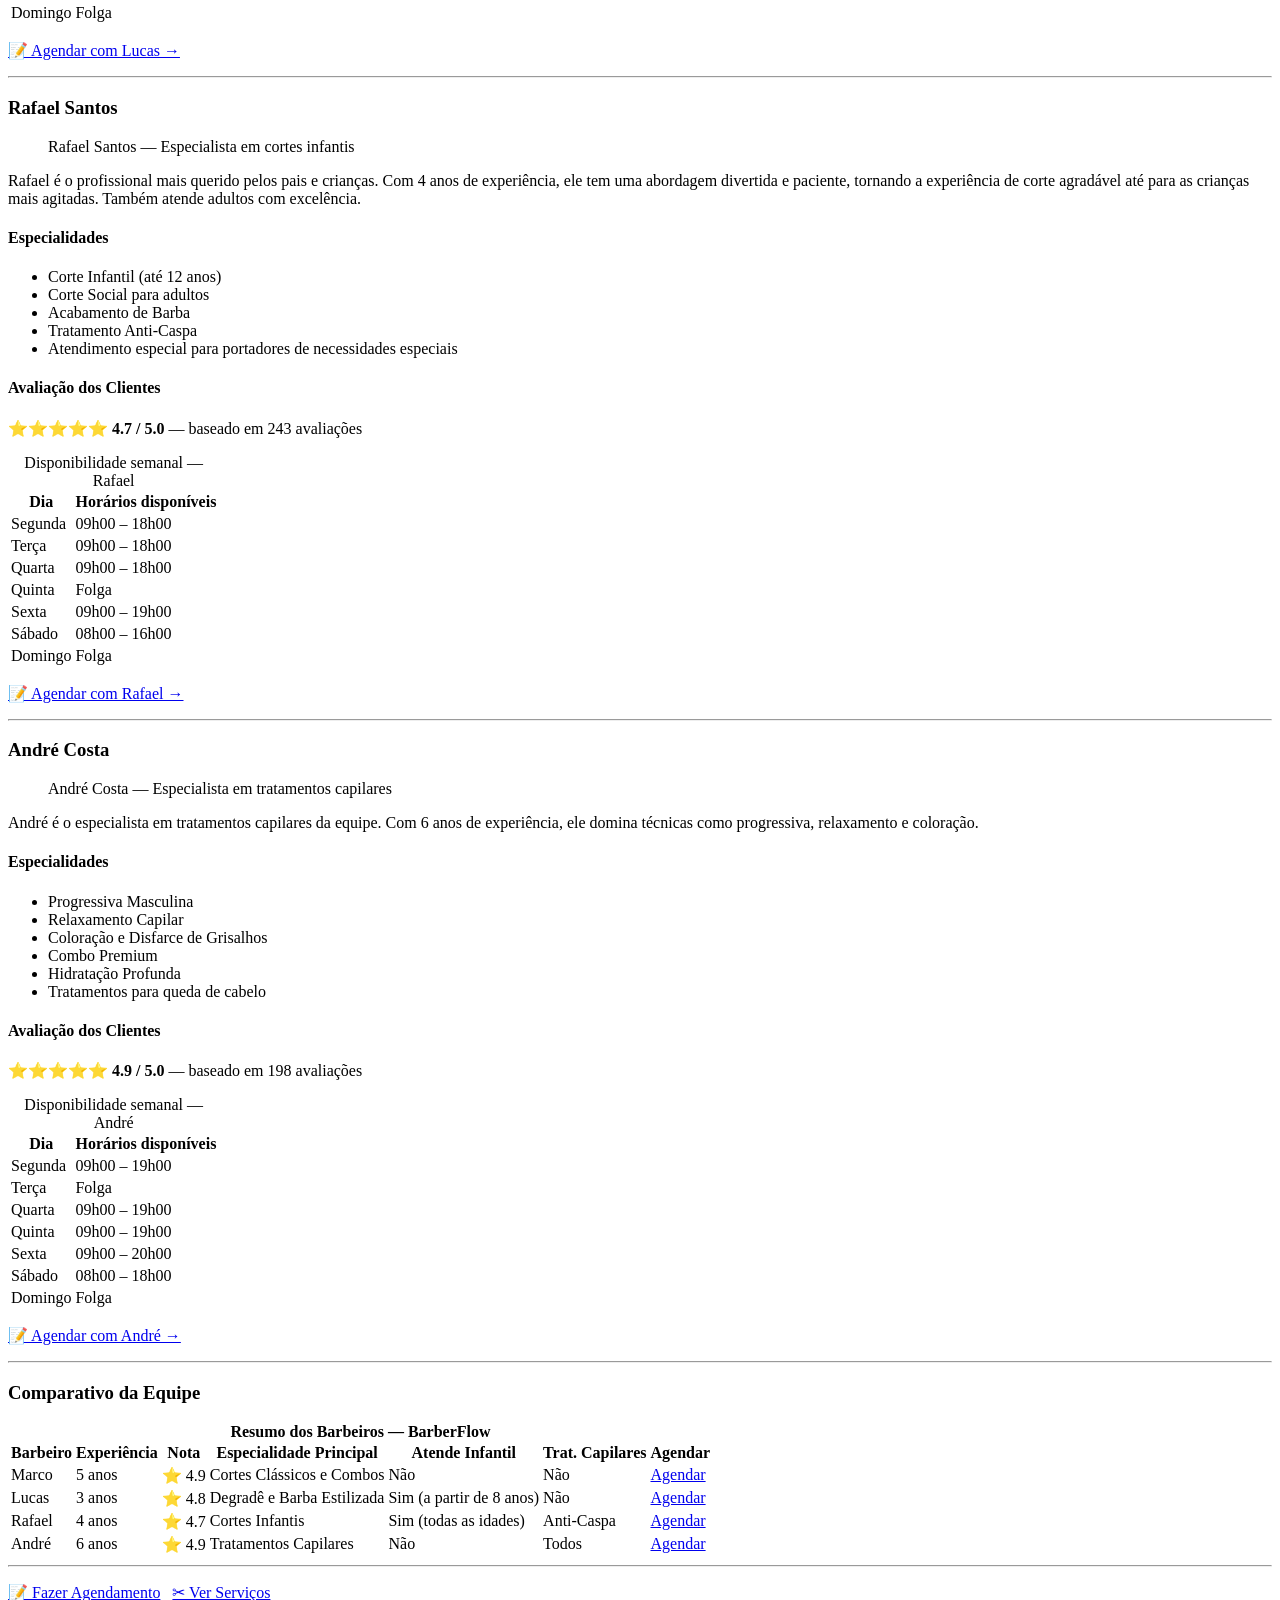
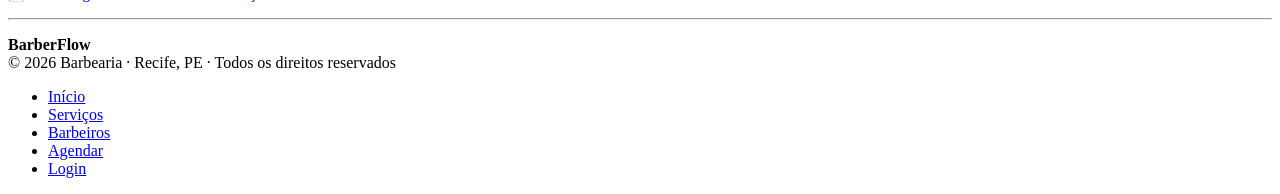
==== commit b681e20b: "versao final" ====
--- a/barbeiros.html
+++ b/barbeiros.html
@@ -4,30 +4,28 @@
   <meta charset="UTF-8">
   <meta name="viewport" content="width=device-width, initial-scale=1.0">
   <title>Barbeiros — BarberFlow</title>
-  <link rel="stylesheet" href="CSS/barbeiros.css">
+  <link rel="stylesheet" href="CSS/global.css">
 </head>
 <body>
 
   <header>
     <h1>✂ BarberFlow</h1>
-
     <nav>
       <ul>
         <li><a href="index.html">🏠 Início</a></li>
         <li><a href="servicos.html">✂ Serviços</a></li>
-        <li><a href="barbeiros.html"><strong>👤 Barbeiros</strong></a></li>
+        <li><a href="barbeiros.html" class="ativo">👤 Barbeiros</a></li>
         <li><a href="cadastro.html">📝 Agendar Agora</a></li>
+        <li><a href="login.html" id="link-login">🔐 Login</a></li>
       </ul>
     </nav>
   </header>
-
-  <hr>
 
   <main>
     <h2>👤 Nossa Equipe de Barbeiros</h2>
     <p>
       Conheça os profissionais da nossa barbearia.
-      Todos são certificados com experiência e completamente apaixonados pelo o que fazem.
+      Todos são certificados, experientes e completamente apaixonados pelo que fazem.
     </p>
 
     <nav>
@@ -42,20 +40,16 @@
 
     <hr>
 
-    <section id="marco">
+    <section id="marco" class="card-barbeiro">
       <h3>Marco Barbeiro</h3>
-
-      <figure>
-        
+      <figure>
         <figcaption>Marco Barbeiro — 5 anos de experiência</figcaption>
       </figure>
-
-      <p>
-        Marco é o fundador da Barberflow e especialista em cortes clássicos e modernos.
+      <p>
+        Marco é o fundador da BarberFlow e especialista em cortes clássicos e modernos.
         Formado pela Escola de Barbearia do Recife, ele combina técnica e criatividade para
         entregar resultados impecáveis a cada cliente.
       </p>
-
       <h4>Especialidades</h4>
       <ul>
         <li>Corte Social e Executivo</li>
@@ -64,47 +58,35 @@
         <li>Técnicas de Navalha</li>
         <li>Acabamentos precisos</li>
       </ul>
-
       <h4>Avaliação dos Clientes</h4>
       <p>⭐⭐⭐⭐⭐ <strong>4.9 / 5.0</strong> — baseado em 312 avaliações</p>
-
-      <table border="1">
+      <table>
         <caption>Disponibilidade semanal — Marco</caption>
-        <thead>
-          <tr>
-            <th>Dia</th>
-            <th>Horários disponíveis</th>
-          </tr>
-        </thead>
+        <thead><tr><th>Dia</th><th>Horários disponíveis</th></tr></thead>
         <tbody>
           <tr><td>Segunda</td><td>09h00 – 19h00</td></tr>
-          <tr><td>Terça</td><td>09h00 – 19h00</td></tr>
-          <tr><td>Quarta</td><td>09h00 – 19h00</td></tr>
-          <tr><td>Quinta</td><td>09h00 – 19h00</td></tr>
-          <tr><td>Sexta</td><td>09h00 – 20h00</td></tr>
-          <tr><td>Sábado</td><td>08h00 – 18h00</td></tr>
-          <tr><td>Domingo</td><td>Folga</td></tr>
-        </tbody>
-      </table>
-
+          <tr><td>Terça</td>  <td>09h00 – 19h00</td></tr>
+          <tr><td>Quarta</td> <td>09h00 – 19h00</td></tr>
+          <tr><td>Quinta</td> <td>09h00 – 19h00</td></tr>
+          <tr><td>Sexta</td>  <td>09h00 – 20h00</td></tr>
+          <tr><td>Sábado</td> <td>08h00 – 18h00</td></tr>
+          <tr><td>Domingo</td><td>Folga</td></tr>
+        </tbody>
+      </table>
       <p><a href="cadastro.html">📝 Agendar com Marco →</a></p>
     </section>
 
     <hr>
 
-    <section id="lucas">
+    <section id="lucas" class="card-barbeiro">
       <h3>Lucas Oliveira</h3>
-
-      <figure>
-        
+      <figure>
         <figcaption>Lucas Oliveira — Mestre em degradê</figcaption>
       </figure>
-
       <p>
         Lucas é o especialista em degradê da equipe. Com 3 anos de experiência, ele domina as
         mais modernas técnicas de fade e possui certificação internacional em barbearia contemporânea.
       </p>
-
       <h4>Especialidades</h4>
       <ul>
         <li>Corte Degradê (Low, Mid e High Fade)</li>
@@ -113,48 +95,36 @@
         <li>Design de riscado</li>
         <li>Acabamento de nuca (pezinho)</li>
       </ul>
-
       <h4>Avaliação dos Clientes</h4>
       <p>⭐⭐⭐⭐⭐ <strong>4.8 / 5.0</strong> — baseado em 187 avaliações</p>
-
-      <table border="1">
+      <table>
         <caption>Disponibilidade semanal — Lucas</caption>
-        <thead>
-          <tr>
-            <th>Dia</th>
-            <th>Horários disponíveis</th>
-          </tr>
-        </thead>
+        <thead><tr><th>Dia</th><th>Horários disponíveis</th></tr></thead>
         <tbody>
           <tr><td>Segunda</td><td>10h00 – 19h00</td></tr>
-          <tr><td>Terça</td><td>10h00 – 19h00</td></tr>
-          <tr><td>Quarta</td><td>Folga</td></tr>
-          <tr><td>Quinta</td><td>10h00 – 19h00</td></tr>
-          <tr><td>Sexta</td><td>10h00 – 20h00</td></tr>
-          <tr><td>Sábado</td><td>08h00 – 18h00</td></tr>
-          <tr><td>Domingo</td><td>Folga</td></tr>
-        </tbody>
-      </table>
-
+          <tr><td>Terça</td>  <td>10h00 – 19h00</td></tr>
+          <tr><td>Quarta</td> <td>Folga</td></tr>
+          <tr><td>Quinta</td> <td>10h00 – 19h00</td></tr>
+          <tr><td>Sexta</td>  <td>10h00 – 20h00</td></tr>
+          <tr><td>Sábado</td> <td>08h00 – 18h00</td></tr>
+          <tr><td>Domingo</td><td>Folga</td></tr>
+        </tbody>
+      </table>
       <p><a href="cadastro.html">📝 Agendar com Lucas →</a></p>
     </section>
 
     <hr>
 
-    <section id="rafael">
+    <section id="rafael" class="card-barbeiro">
       <h3>Rafael Santos</h3>
-
-      <figure>
-        
+      <figure>
         <figcaption>Rafael Santos — Especialista em cortes infantis</figcaption>
       </figure>
-
       <p>
         Rafael é o profissional mais querido pelos pais e crianças. Com 4 anos de experiência,
         ele tem uma abordagem divertida e paciente, tornando a experiência de corte agradável até
         para as crianças mais agitadas. Também atende adultos com excelência.
       </p>
-
       <h4>Especialidades</h4>
       <ul>
         <li>Corte Infantil (até 12 anos)</li>
@@ -163,46 +133,35 @@
         <li>Tratamento Anti-Caspa</li>
         <li>Atendimento especial para portadores de necessidades especiais</li>
       </ul>
-
       <h4>Avaliação dos Clientes</h4>
       <p>⭐⭐⭐⭐⭐ <strong>4.7 / 5.0</strong> — baseado em 243 avaliações</p>
-
-      <table border="1">
+      <table>
         <caption>Disponibilidade semanal — Rafael</caption>
-        <thead>
-          <tr>
-            <th>Dia</th>
-            <th>Horários disponíveis</th>
-          </tr>
-        </thead>
+        <thead><tr><th>Dia</th><th>Horários disponíveis</th></tr></thead>
         <tbody>
           <tr><td>Segunda</td><td>09h00 – 18h00</td></tr>
-          <tr><td>Terça</td><td>09h00 – 18h00</td></tr>
-          <tr><td>Quarta</td><td>09h00 – 18h00</td></tr>
-          <tr><td>Quinta</td><td>Folga</td></tr>
-          <tr><td>Sexta</td><td>09h00 – 19h00</td></tr>
-          <tr><td>Sábado</td><td>08h00 – 16h00</td></tr>
-          <tr><td>Domingo</td><td>Folga</td></tr>
-        </tbody>
-      </table>
-
+          <tr><td>Terça</td>  <td>09h00 – 18h00</td></tr>
+          <tr><td>Quarta</td> <td>09h00 – 18h00</td></tr>
+          <tr><td>Quinta</td> <td>Folga</td></tr>
+          <tr><td>Sexta</td>  <td>09h00 – 19h00</td></tr>
+          <tr><td>Sábado</td> <td>08h00 – 16h00</td></tr>
+          <tr><td>Domingo</td><td>Folga</td></tr>
+        </tbody>
+      </table>
       <p><a href="cadastro.html">📝 Agendar com Rafael →</a></p>
     </section>
 
     <hr>
 
-    <section id="andre">
+    <section id="andre" class="card-barbeiro">
       <h3>André Costa</h3>
-
-      <figure>
-        
+      <figure>
         <figcaption>André Costa — Especialista em tratamentos capilares</figcaption>
       </figure>
-
-      <p>
-        André é o especialista em tratamentos capilares da equipe. Com 6 anos de experiência ele domina técnicas como progressiva, relaxamento e coloração.
-      </p>
-
+      <p>
+        André é o especialista em tratamentos capilares da equipe. Com 6 anos de experiência,
+        ele domina técnicas como progressiva, relaxamento e coloração.
+      </p>
       <h4>Especialidades</h4>
       <ul>
         <li>Progressiva Masculina</li>
@@ -212,29 +171,21 @@
         <li>Hidratação Profunda</li>
         <li>Tratamentos para queda de cabelo</li>
       </ul>
-
       <h4>Avaliação dos Clientes</h4>
       <p>⭐⭐⭐⭐⭐ <strong>4.9 / 5.0</strong> — baseado em 198 avaliações</p>
-
-      <table border="1">
+      <table>
         <caption>Disponibilidade semanal — André</caption>
-        <thead>
-          <tr>
-            <th>Dia</th>
-            <th>Horários disponíveis</th>
-          </tr>
-        </thead>
+        <thead><tr><th>Dia</th><th>Horários disponíveis</th></tr></thead>
         <tbody>
           <tr><td>Segunda</td><td>09h00 – 19h00</td></tr>
-          <tr><td>Terça</td><td>Folga</td></tr>
-          <tr><td>Quarta</td><td>09h00 – 19h00</td></tr>
-          <tr><td>Quinta</td><td>09h00 – 19h00</td></tr>
-          <tr><td>Sexta</td><td>09h00 – 20h00</td></tr>
-          <tr><td>Sábado</td><td>08h00 – 18h00</td></tr>
-          <tr><td>Domingo</td><td>Folga</td></tr>
-        </tbody>
-      </table>
-
+          <tr><td>Terça</td>  <td>Folga</td></tr>
+          <tr><td>Quarta</td> <td>09h00 – 19h00</td></tr>
+          <tr><td>Quinta</td> <td>09h00 – 19h00</td></tr>
+          <tr><td>Sexta</td>  <td>09h00 – 20h00</td></tr>
+          <tr><td>Sábado</td> <td>08h00 – 18h00</td></tr>
+          <tr><td>Domingo</td><td>Folga</td></tr>
+        </tbody>
+      </table>
       <p><a href="cadastro.html">📝 Agendar com André →</a></p>
     </section>
 
@@ -242,9 +193,8 @@
 
     <section>
       <h3>Comparativo da Equipe</h3>
-
-      <table border="1">
-        <caption><strong>Resumo dos Barbeiros — Barbearia Central</strong></caption>
+      <table>
+        <caption><strong>Resumo dos Barbeiros — BarberFlow</strong></caption>
         <thead>
           <tr>
             <th>Barbeiro</th>
@@ -258,39 +208,23 @@
         </thead>
         <tbody>
           <tr>
-            <td>Marco</td>
-            <td>5 anos</td>
-            <td>⭐ 4.9</td>
-            <td>Cortes Clássicos e Combos</td>
-            <td>Não</td>
-            <td>Não</td>
-            <td><a href="cadastro.html">Agendar</a></td>
-          </tr>
-          <tr>
-            <td>Lucas</td>
-            <td>3 anos</td>
-            <td>⭐ 4.8</td>
-            <td>Degradê e Barba Estilizada</td>
-            <td>Sim (a partir de 8 anos)</td>
-            <td>Não</td>
-            <td><a href="cadastro.html">Agendar</a></td>
-          </tr>
-          <tr>
-            <td>Rafael</td>
-            <td>4 anos</td>
-            <td>⭐ 4.7</td>
-            <td>Cortes Infantis</td>
-            <td>Sim (todas as idades)</td>
-            <td>Anti-Caspa</td>
-            <td><a href="cadastro.html">Agendar</a></td>
-          </tr>
-          <tr>
-            <td>André</td>
-            <td>6 anos</td>
-            <td>⭐ 4.9</td>
-            <td>Tratamentos Capilares</td>
-            <td>Não</td>
-            <td>Todos</td>
+            <td>Marco</td><td>5 anos</td><td>⭐ 4.9</td>
+            <td>Cortes Clássicos e Combos</td><td>Não</td><td>Não</td>
+            <td><a href="cadastro.html">Agendar</a></td>
+          </tr>
+          <tr>
+            <td>Lucas</td><td>3 anos</td><td>⭐ 4.8</td>
+            <td>Degradê e Barba Estilizada</td><td>Sim (a partir de 8 anos)</td><td>Não</td>
+            <td><a href="cadastro.html">Agendar</a></td>
+          </tr>
+          <tr>
+            <td>Rafael</td><td>4 anos</td><td>⭐ 4.7</td>
+            <td>Cortes Infantis</td><td>Sim (todas as idades)</td><td>Anti-Caspa</td>
+            <td><a href="cadastro.html">Agendar</a></td>
+          </tr>
+          <tr>
+            <td>André</td><td>6 anos</td><td>⭐ 4.9</td>
+            <td>Tratamentos Capilares</td><td>Não</td><td>Todos</td>
             <td><a href="cadastro.html">Agendar</a></td>
           </tr>
         </tbody>
@@ -300,11 +234,9 @@
     <hr>
 
     <p>
-      <a href="cadastro.html">📝 Fazer Agendamento</a>
-      &nbsp;|&nbsp;
-      <a href="servicos.html">✂ Ver Serviços</a>
-      &nbsp;|&nbsp;
-      <a href="index.html">🏠 Voltar para o Início</a>
+      <a href="cadastro.html" class="btn">📝 Fazer Agendamento</a>
+      &nbsp;
+      <a href="servicos.html" class="btn btn-outline">✂ Ver Serviços</a>
     </p>
   </main>
 
@@ -315,15 +247,24 @@
       <strong>BarberFlow</strong><br>
       &copy; 2026 Barbearia · Recife, PE · Todos os direitos reservados
     </p>
-    <nav>
-      <ul>
-        <li><a href="index.html">Início</a></li>
-        <li><a href="servicos.html">Serviços</a></li>
-        <li><a href="barbeiros.html">Barbeiros</a></li>
-        <li><a href="cadastro.html">Agendar</a></li>
-      </ul>
-    </nav>
+    <nav><ul>
+      <li><a href="index.html">Início</a></li>
+      <li><a href="servicos.html">Serviços</a></li>
+      <li><a href="barbeiros.html">Barbeiros</a></li>
+      <li><a href="cadastro.html">Agendar</a></li>
+      <li><a href="login.html">Login</a></li>
+    </ul></nav>
   </footer>
+
+  <script src="JS/db.js"></script>
+  <script>
+    const sessao = DB.usuarioLogado();
+    if (sessao) {
+      const lnk = document.getElementById("link-login");
+      lnk.href = "area-cliente.html";
+      lnk.textContent = "👤 Minha Área";
+    }
+  </script>
 
 </body>
 </html>
